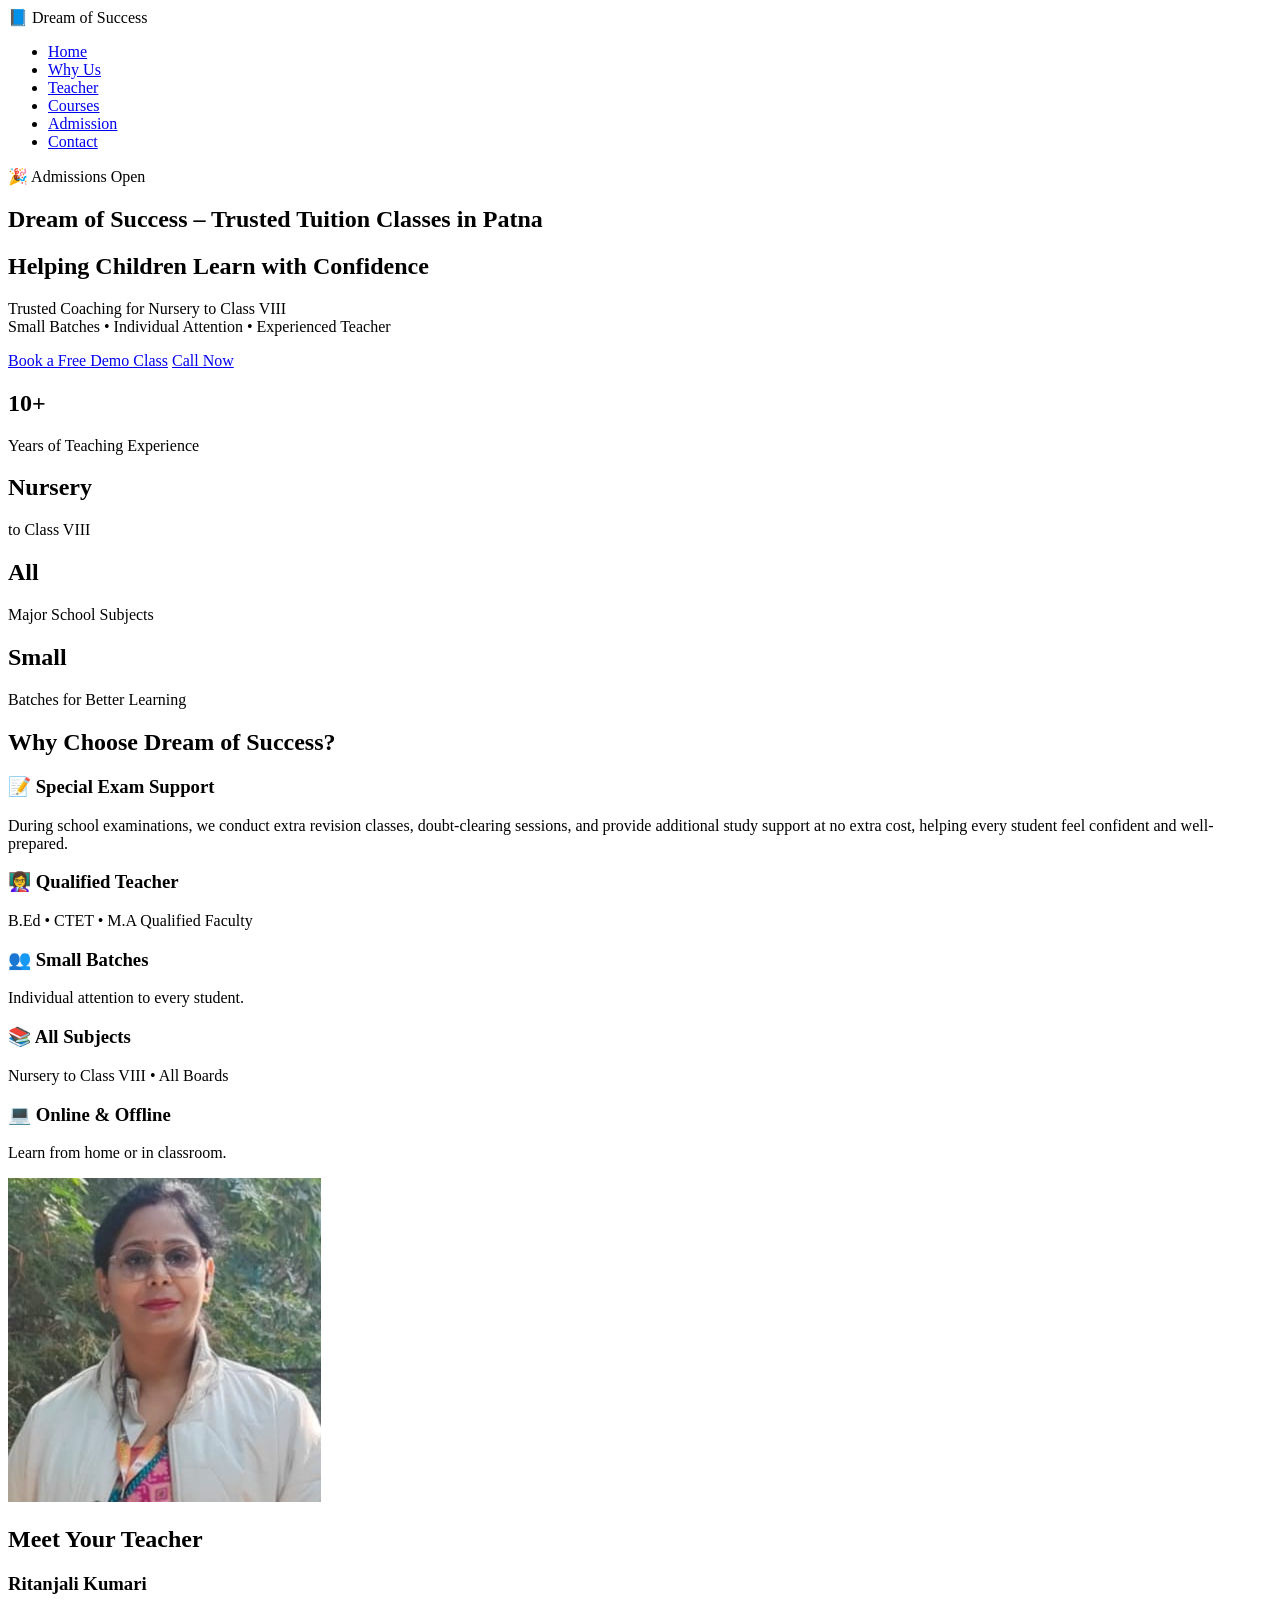
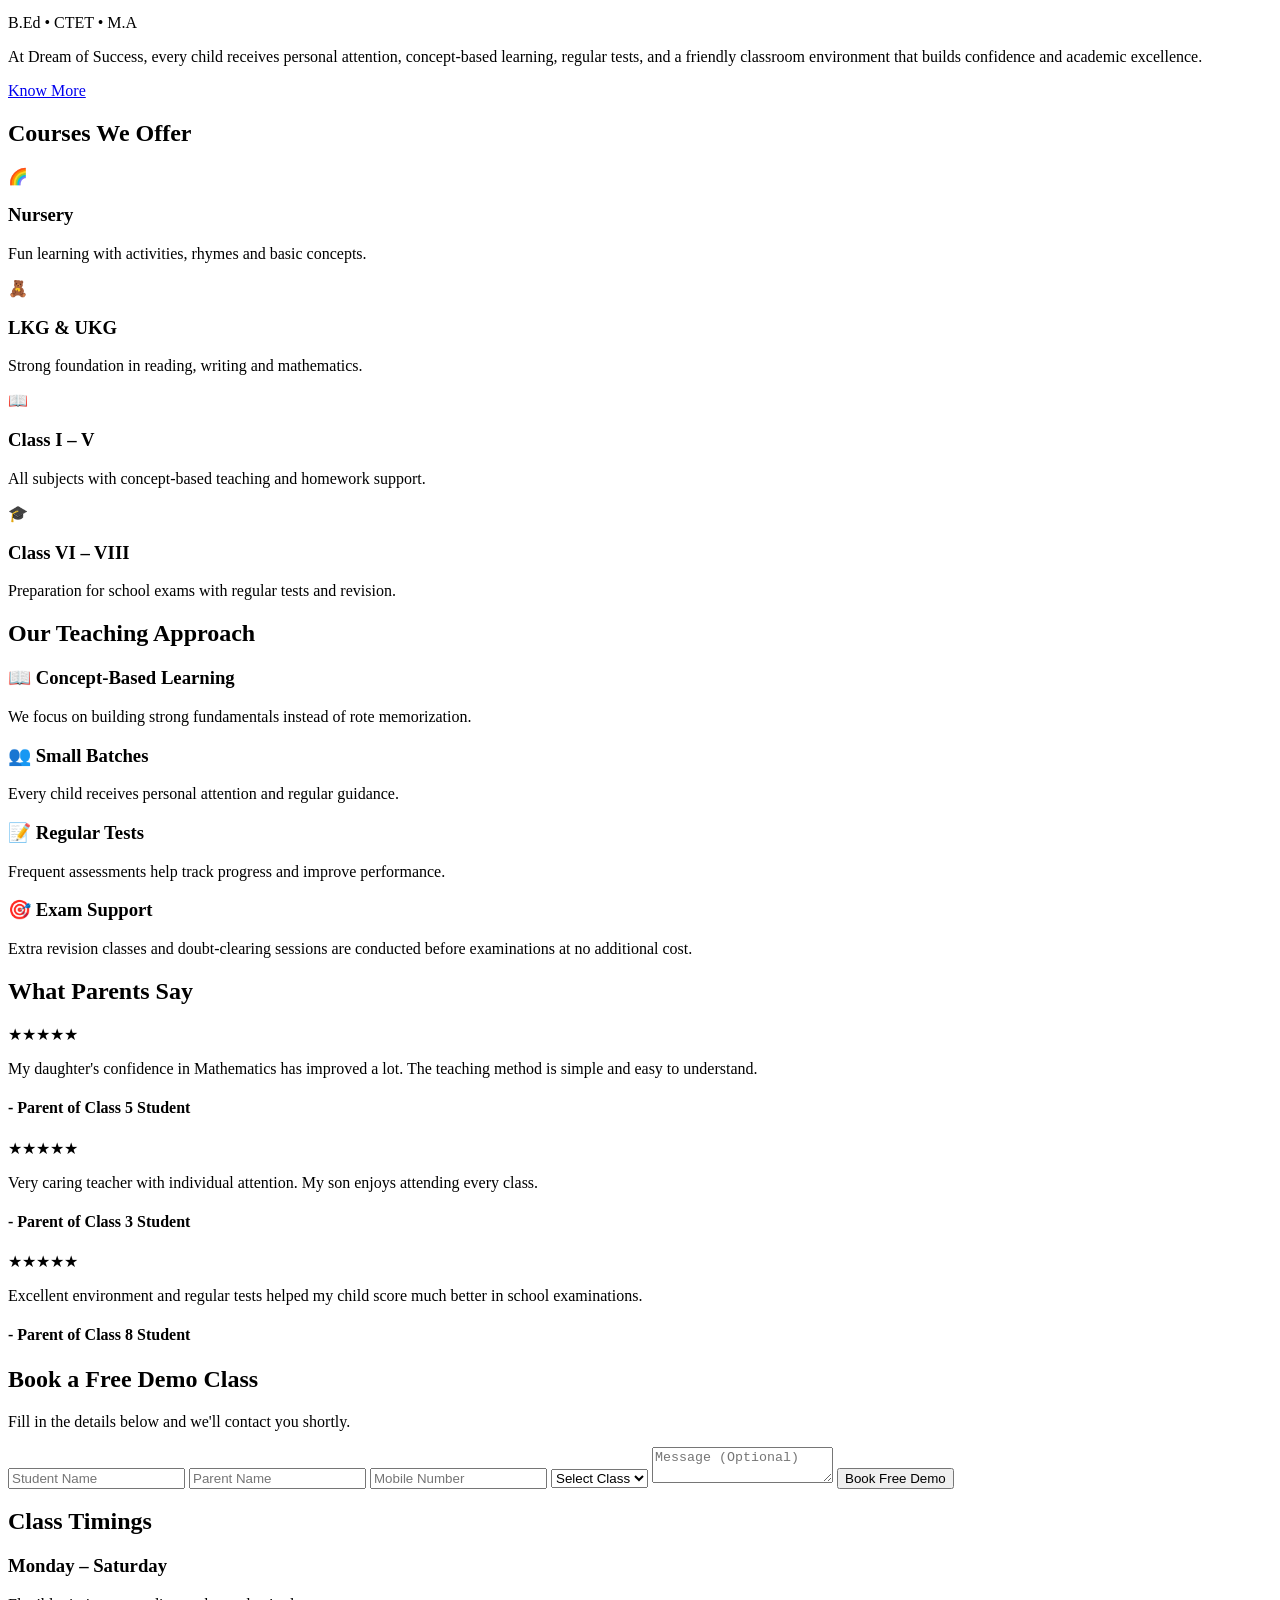
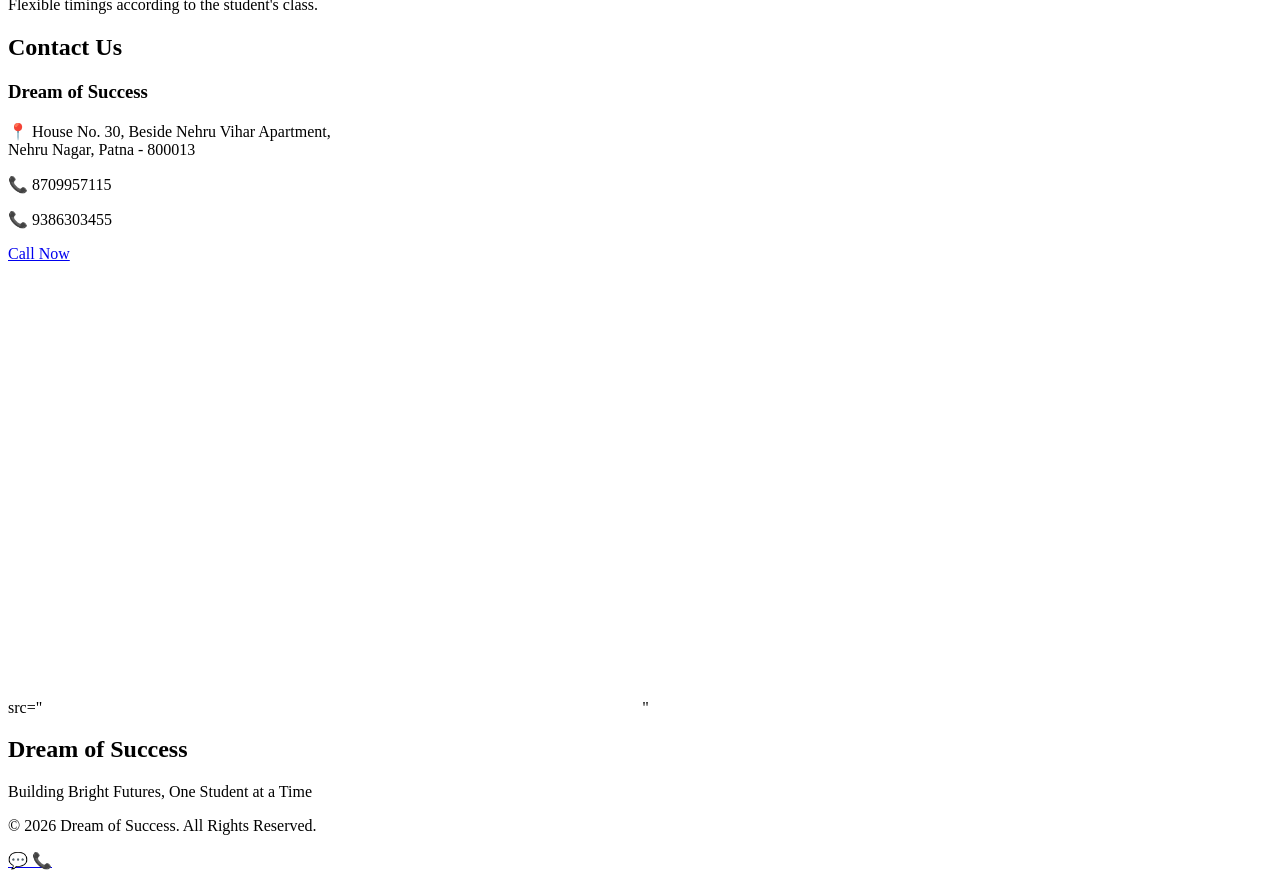
==== index.html @ 753d4f34 "Initial Website Upload" ====
<!DOCTYPE html>
<html lang="en">

<head>
    <meta charset="UTF-8">
    <meta name="viewport" content="width=device-width, initial-scale=1.0">

    <title>Dream of Success | Best Tuition Classes in Patna</title>

    <meta name="description"
        content="Dream of Success provides quality tuition from Nursery to Class VIII in Nehru Nagar, Patna.">

    <link rel="stylesheet" href="css/style.css">

    <link href="https://fonts.googleapis.com/css2?family=Poppins:wght@300;400;500;600;700&display=swap"
        rel="stylesheet">
</head>

<body>

    <header>

        <nav>

            <div class="logo">📘 Dream of Success</div>

            <ul>

                <li><a href="#home">Home</a></li>
                <li><a href="#features">Why Us</a></li>
                <li><a href="#about">Teacher</a></li>
                <li><a href="#courses">Courses</a></li>
                <li><a href="#admission">Admission</a></li>
                <li><a href="#contact">Contact</a></li>

            </ul>

        </nav>

        <section class="hero" id="home">

            <div class="hero-text">
                <div class="admission-badge">
                    🎉 Admissions Open
                </div>

                <h1>Dream of Success – Trusted Tuition Classes in Patna</h1>

                <h2>Helping Children Learn with Confidence</h2>

                <p>
                    Trusted Coaching for Nursery to Class VIII
                    <br>
                    Small Batches • Individual Attention • Experienced Teacher
                </p>

                <div class="buttons">

                    <a href="#" class="btn">Book a Free Demo Class</a>

                    <a href="tel:8709957115" class="btn2">Call Now</a>

                </div>

            </div>

        </section>

    </header>
    <section class="stats">

        <div class="stat-box">
            <h2>10+</h2>
            <p>Years of Teaching Experience</p>
        </div>

        <div class="stat-box">
            <h2>Nursery</h2>
            <p>to Class VIII</p>
        </div>

        <div class="stat-box">
            <h2>All</h2>
            <p>Major School Subjects</p>
        </div>

        <div class="stat-box">
            <h2>Small</h2>
            <p>Batches for Better Learning</p>
        </div>

    </section>
    <section class="features" id="features">


        <h2>Why Choose Dream of Success?</h2>

        <div class="cards">
            <div class="card">
                <h3>📝 Special Exam Support</h3>
                <p>During school examinations, we conduct extra revision classes, doubt-clearing sessions, and provide
                    additional study support at no extra cost, helping every student feel confident and well-prepared.
                </p>
            </div>

            <div class="card">
                <h3>👩‍🏫 Qualified Teacher</h3>
                <p>B.Ed • CTET • M.A Qualified Faculty</p>
            </div>

            <div class="card">
                <h3>👥 Small Batches</h3>
                <p>Individual attention to every student.</p>
            </div>

            <div class="card">
                <h3>📚 All Subjects</h3>
                <p>Nursery to Class VIII • All Boards</p>
            </div>

            <div class="card">
                <h3>💻 Online & Offline</h3>
                <p>Learn from home or in classroom.</p>
            </div>

        </div>

    </section>
    <section class="about" id="about">

        <div class="about-image">

            <img src="teacher.jpeg" alt="Ritanjali Kumari">
        </div>

        <div class="about-content">

            <h2>Meet Your Teacher</h2>

            <h3>Ritanjali Kumari</h3>

            <p class="degree">
                B.Ed • CTET • M.A
            </p>

            <p>

                At Dream of Success, every child receives personal attention,
                concept-based learning, regular tests, and a friendly classroom
                environment that builds confidence and academic excellence.

            </p>

            <a href="#" class="btn">
                Know More
            </a>

        </div>

    </section>
    <section class="courses" id="courses">

        <h2>Courses We Offer</h2>

        <div class="course-grid">

            <div class="course-card">
                <div class="icon">🌈</div>
                <h3>Nursery</h3>
                <p>Fun learning with activities, rhymes and basic concepts.</p>
            </div>

            <div class="course-card">
                <div class="icon">🧸</div>
                <h3>LKG & UKG</h3>
                <p>Strong foundation in reading, writing and mathematics.</p>
            </div>

            <div class="course-card">
                <div class="icon">📖</div>
                <h3>Class I – V</h3>
                <p>All subjects with concept-based teaching and homework support.</p>
            </div>

            <div class="course-card">
                <div class="icon">🎓</div>
                <h3>Class VI – VIII</h3>
                <p>Preparation for school exams with regular tests and revision.</p>
            </div>

        </div>

    </section>
    <section class="approach">

        <h2>Our Teaching Approach</h2>

        <div class="approach-grid">

            <div class="approach-card">
                <h3>📖 Concept-Based Learning</h3>
                <p>We focus on building strong fundamentals instead of rote memorization.</p>
            </div>

            <div class="approach-card">
                <h3>👥 Small Batches</h3>
                <p>Every child receives personal attention and regular guidance.</p>
            </div>

            <div class="approach-card">
                <h3>📝 Regular Tests</h3>
                <p>Frequent assessments help track progress and improve performance.</p>
            </div>

            <div class="approach-card">
                <h3>🎯 Exam Support</h3>
                <p>Extra revision classes and doubt-clearing sessions are conducted before examinations at no additional
                    cost.</p>
            </div>

        </div>

    </section>
    <section class="testimonials">

        <h2>What Parents Say</h2>

        <div class="testimonial-grid">

            <div class="testimonial-card">

                <div class="stars">★★★★★</div>

                <p>
                    My daughter's confidence in Mathematics has improved a lot.
                    The teaching method is simple and easy to understand.
                </p>

                <h4>- Parent of Class 5 Student</h4>

            </div>

            <div class="testimonial-card">

                <div class="stars">★★★★★</div>

                <p>
                    Very caring teacher with individual attention.
                    My son enjoys attending every class.
                </p>

                <h4>- Parent of Class 3 Student</h4>

            </div>

            <div class="testimonial-card">

                <div class="stars">★★★★★</div>

                <p>
                    Excellent environment and regular tests helped my child
                    score much better in school examinations.
                </p>

                <h4>- Parent of Class 8 Student</h4>

            </div>

        </div>

    </section>
    
    <section class="admission" id="admission">

        <h2>Book a Free Demo Class</h2>

        <p>Fill in the details below and we'll contact you shortly.</p>

        <form class="admission-form"
            action="https://formsubmit.co/ritanjalisanjeev@gmail.com"
            method="POST">

            <input type="text" placeholder="Student Name" required>

            <input type="text" placeholder="Parent Name" required>

            <input type="tel" placeholder="Mobile Number" required>

            <select required>
                <option>Select Class</option>
                <option>Nursery</option>
                <option>LKG</option>
                <option>UKG</option>
                <option>Class I</option>
                <option>Class II</option>
                <option>Class III</option>
                <option>Class IV</option>
                <option>Class V</option>
                <option>Class VI</option>
                <option>Class VII</option>
                <option>Class VIII</option>
            </select>

            <textarea placeholder="Message (Optional)"></textarea>

            <button type="submit">Book Free Demo</button>
            <input type="hidden" name="_captcha" value="false">

<input type="hidden" name="_next" value="https://google.com">

        </form>
        <section class="timings">

            <h2>Class Timings</h2>

            <div class="timing-card">

                <h3>Monday – Saturday</h3>

                <p>Flexible timings according to the student's class.</p>

            </div>

        </section>
    </section>
    <section class="contact" id="contact">

        <h2>Contact Us</h2>

        <div class="contact-box">

            <h3>Dream of Success</h3>

            <p>📍 House No. 30, Beside Nehru Vihar Apartment,<br>
                Nehru Nagar, Patna - 800013</p>

            <p>📞 8709957115</p>

            <p>📞 9386303455</p>

            <a href="tel:8709957115" class="btn">Call Now</a>

        </div>

    </section>
    src="<iframe
        src="https://www.google.com/maps/embed?pb=!1m18!1m12!1m3!1d698.3111530061944!2d85.11389551676392!3d25.625874610426585!2m3!1f0!2f0!3f0!3m2!1i1024!2i768!4f13.1!3m3!1m2!1s0x39ed5902c5479e61%3A0xc24151479e6f8501!2sGarg%20Jyotish%20Kendra!5e0!3m2!1sen!2sin!4v1782725525491!5m2!1sen!2sin"
        width="600" height="450" style="border:0;" allowfullscreen="" loading="lazy"
        referrerpolicy="strict-origin-when-cross-origin"></iframe>"

    <footer>

        <h2>Dream of Success</h2>

        <p>
            Building Bright Futures, One Student at a Time
        </p>

        <p>

            © 2026 Dream of Success. All Rights Reserved.

        </p>

    </footer>
    <!-- WhatsApp Floating Button -->

    <a href="https://wa.me/8709957115" class="whatsapp" target="_blank">

        💬

    </a>
    <a href="tel:8709957115" class="call">

        📞

    </a>


</body>

</html>
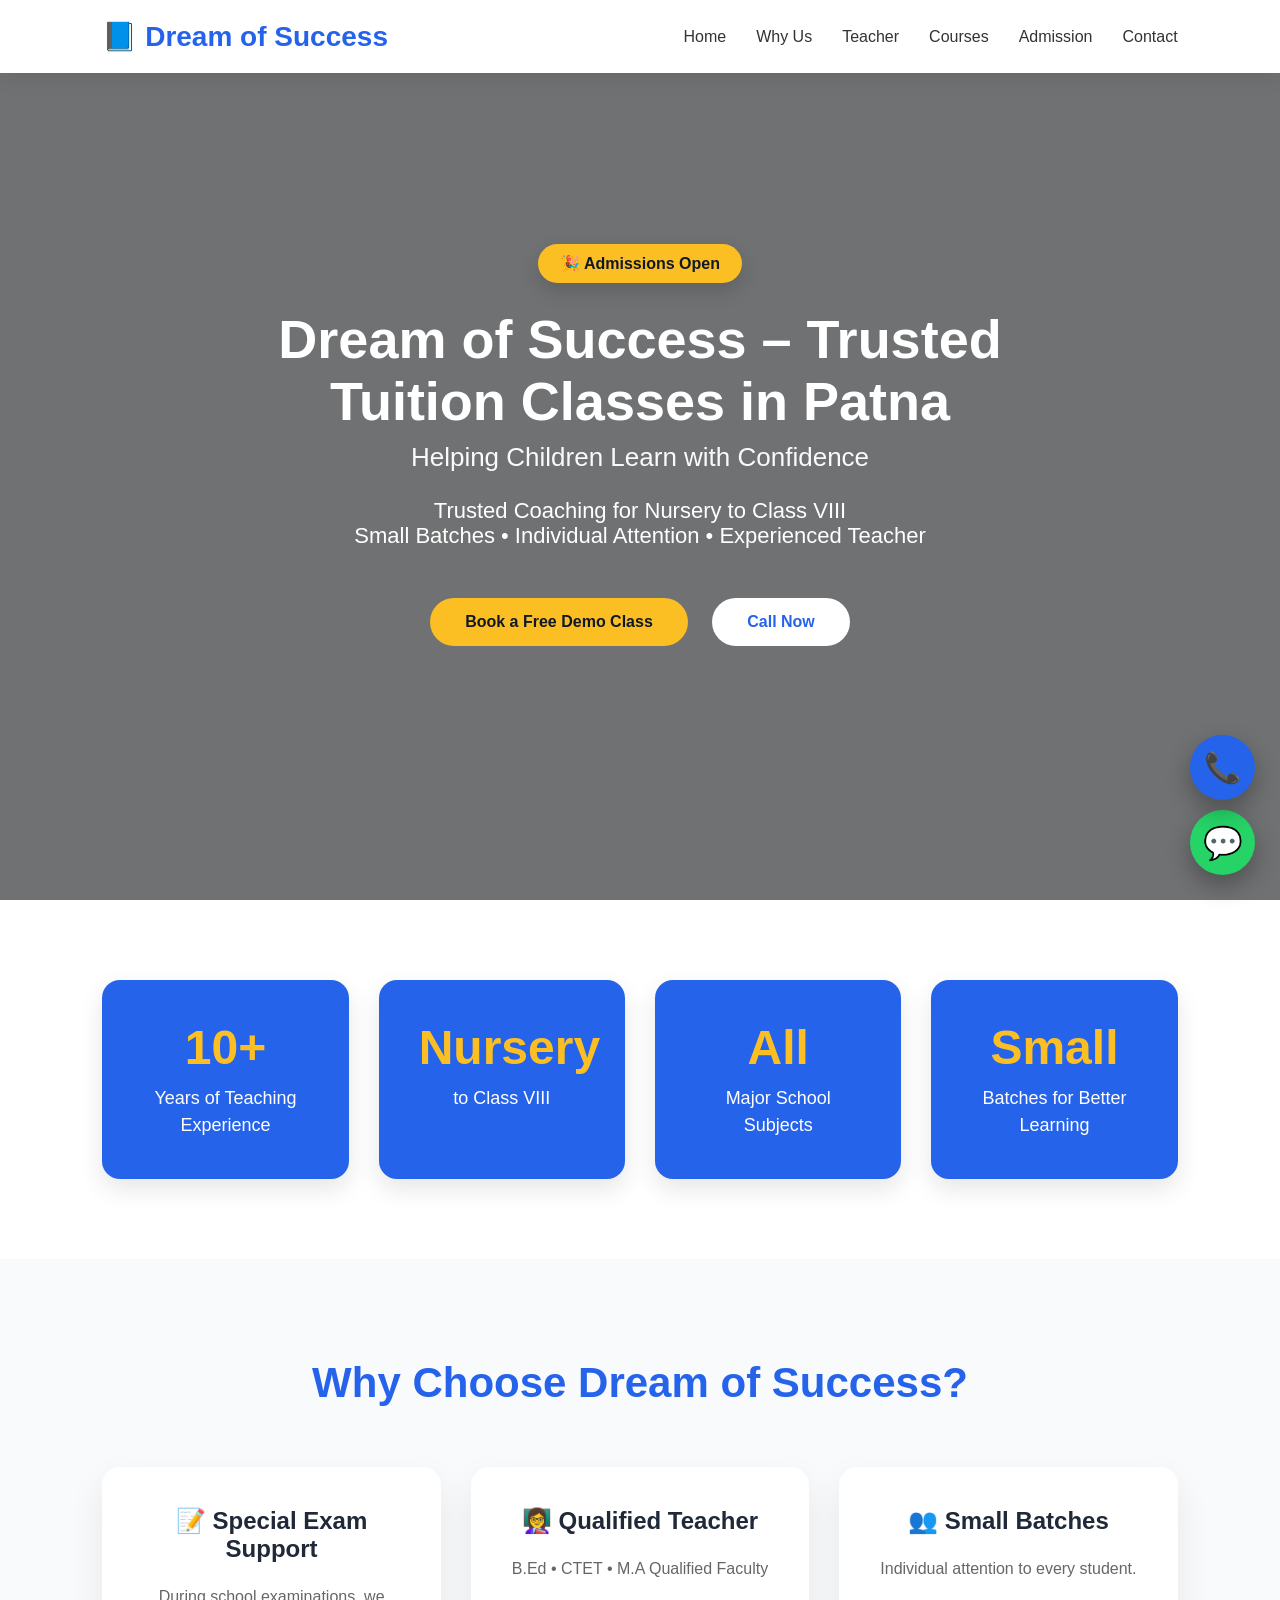
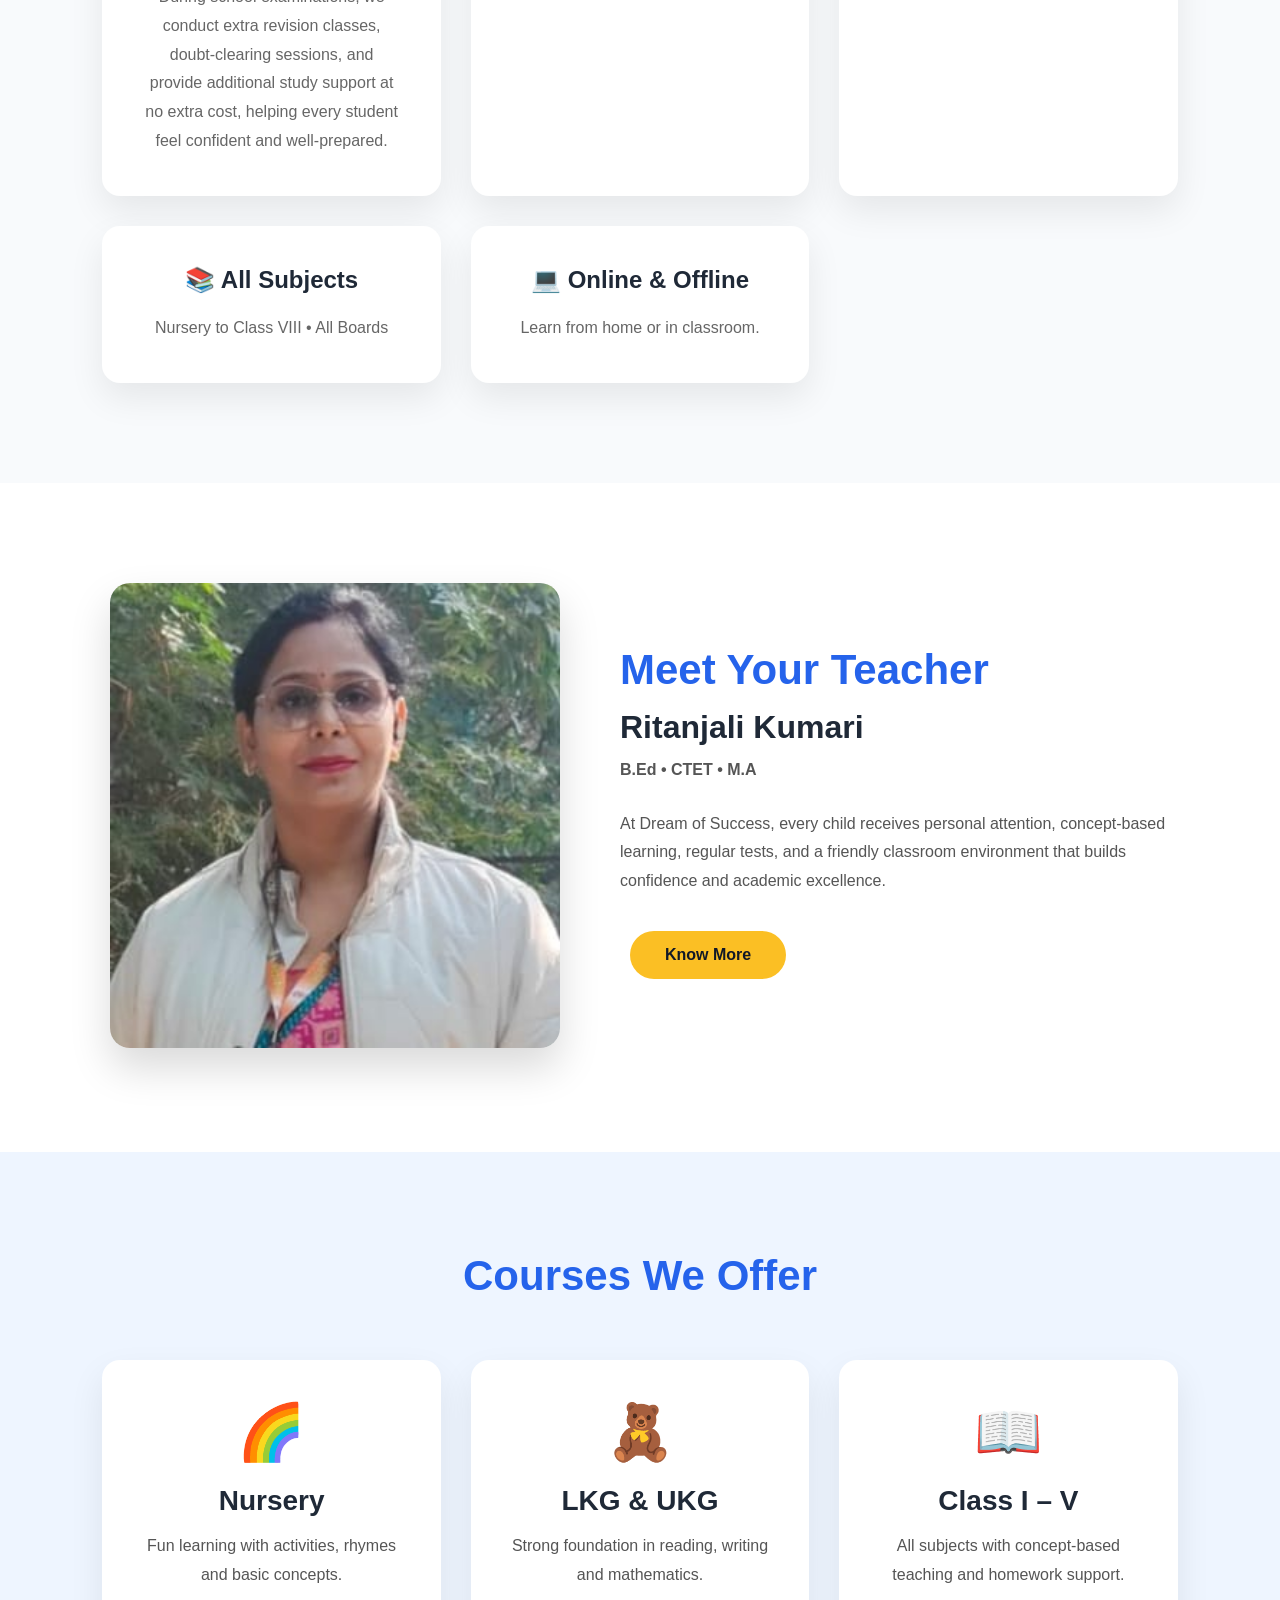
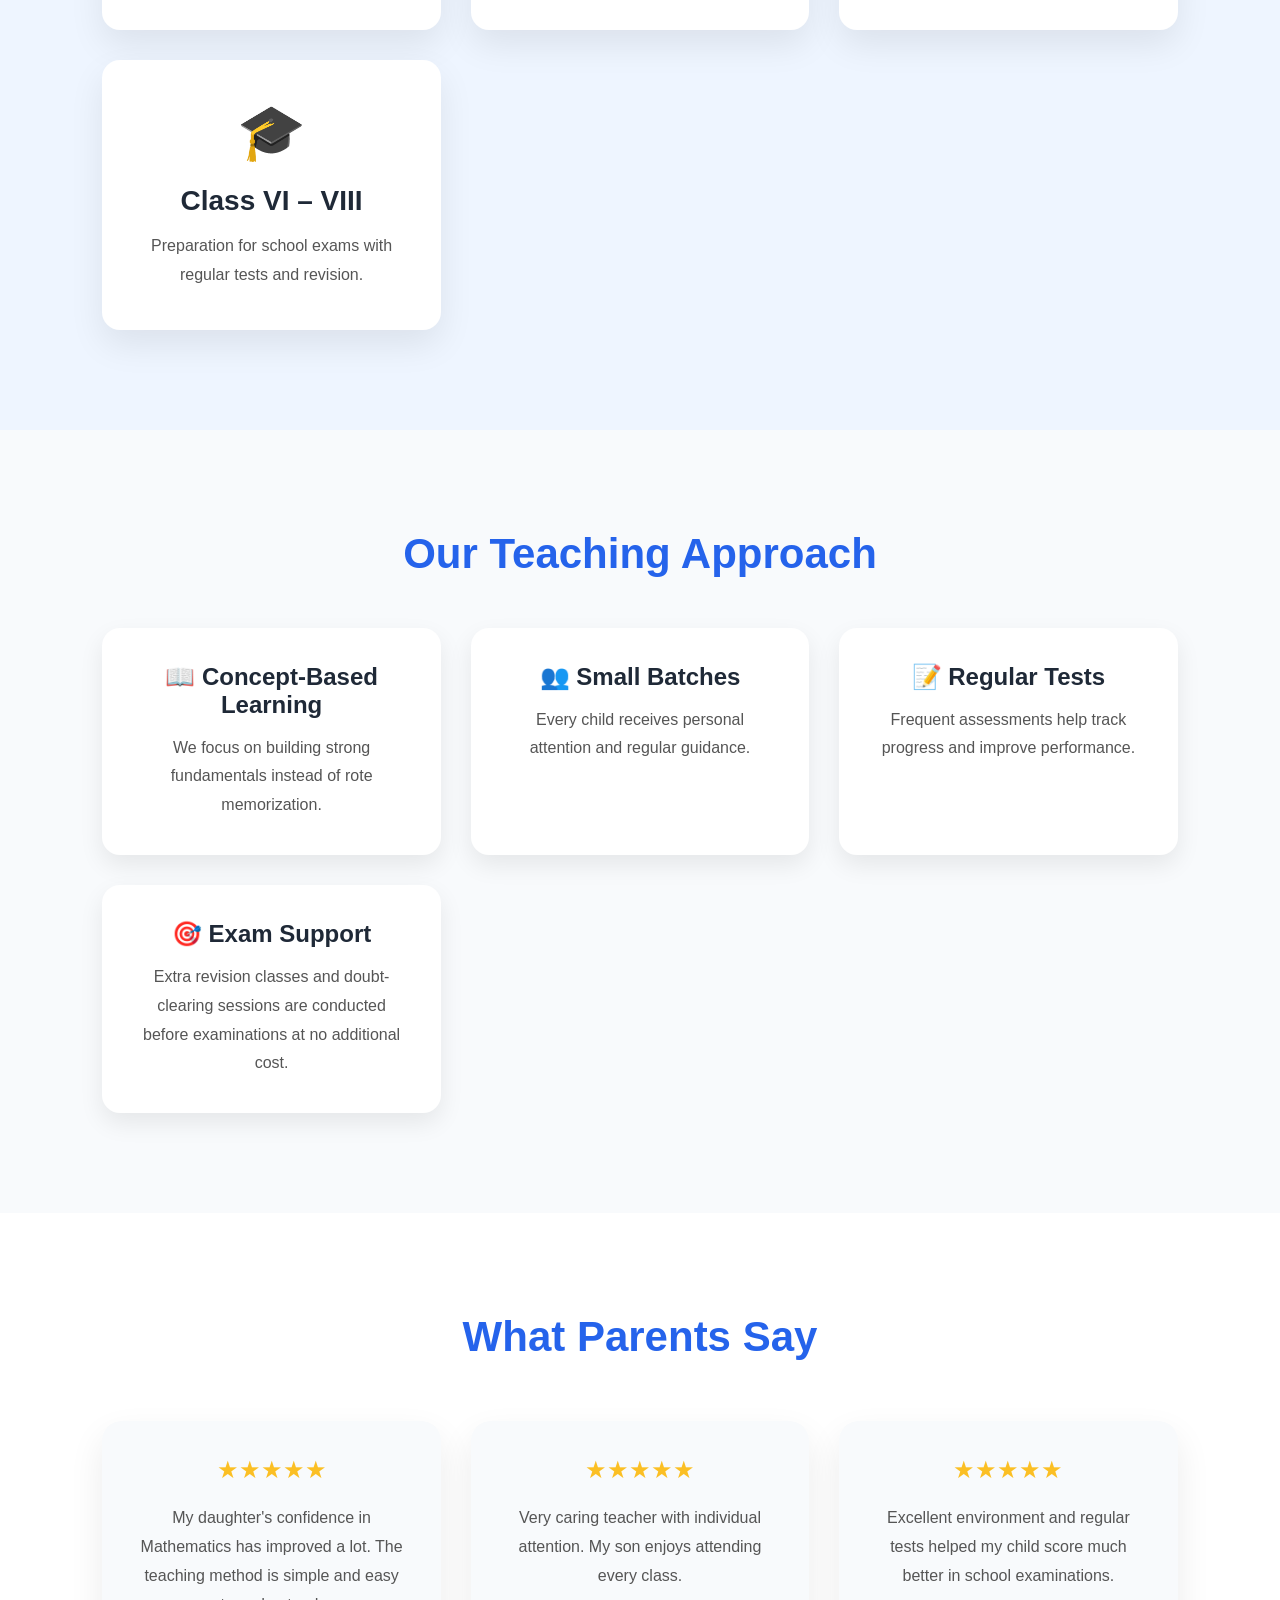
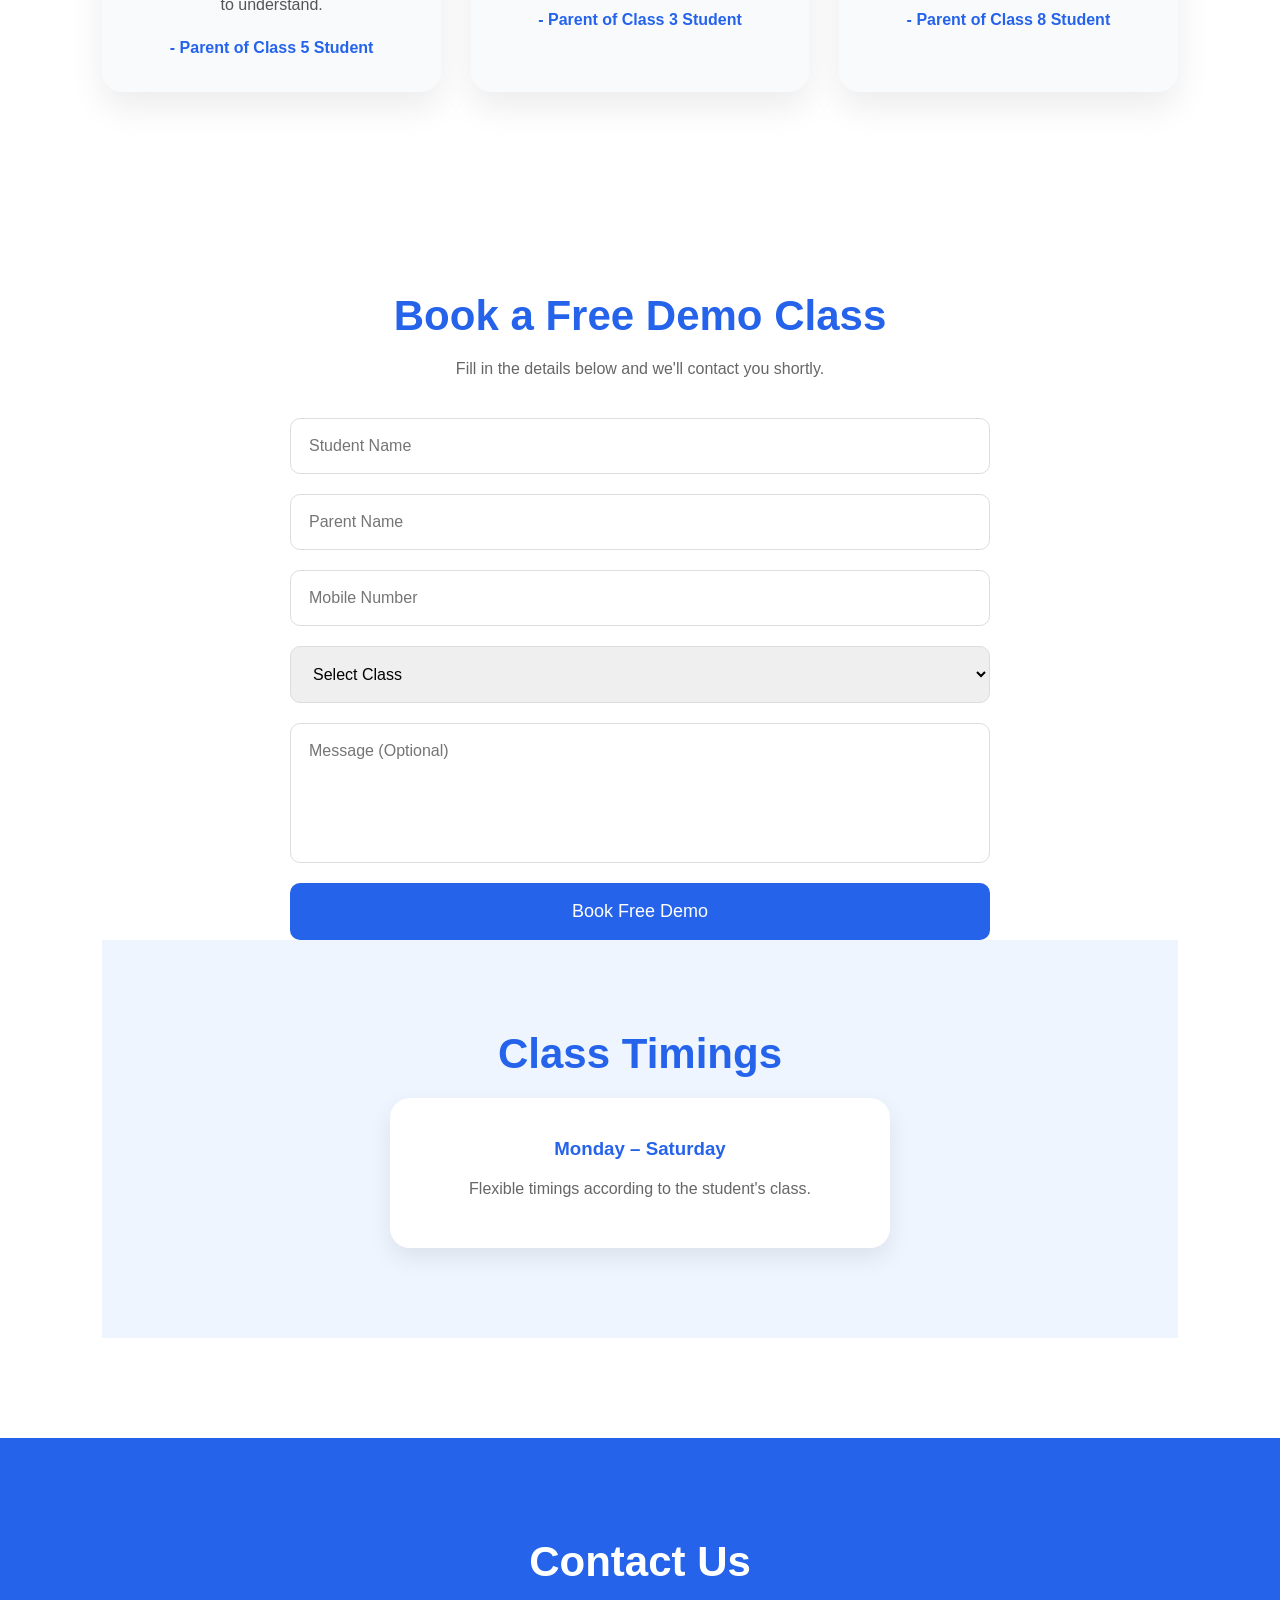
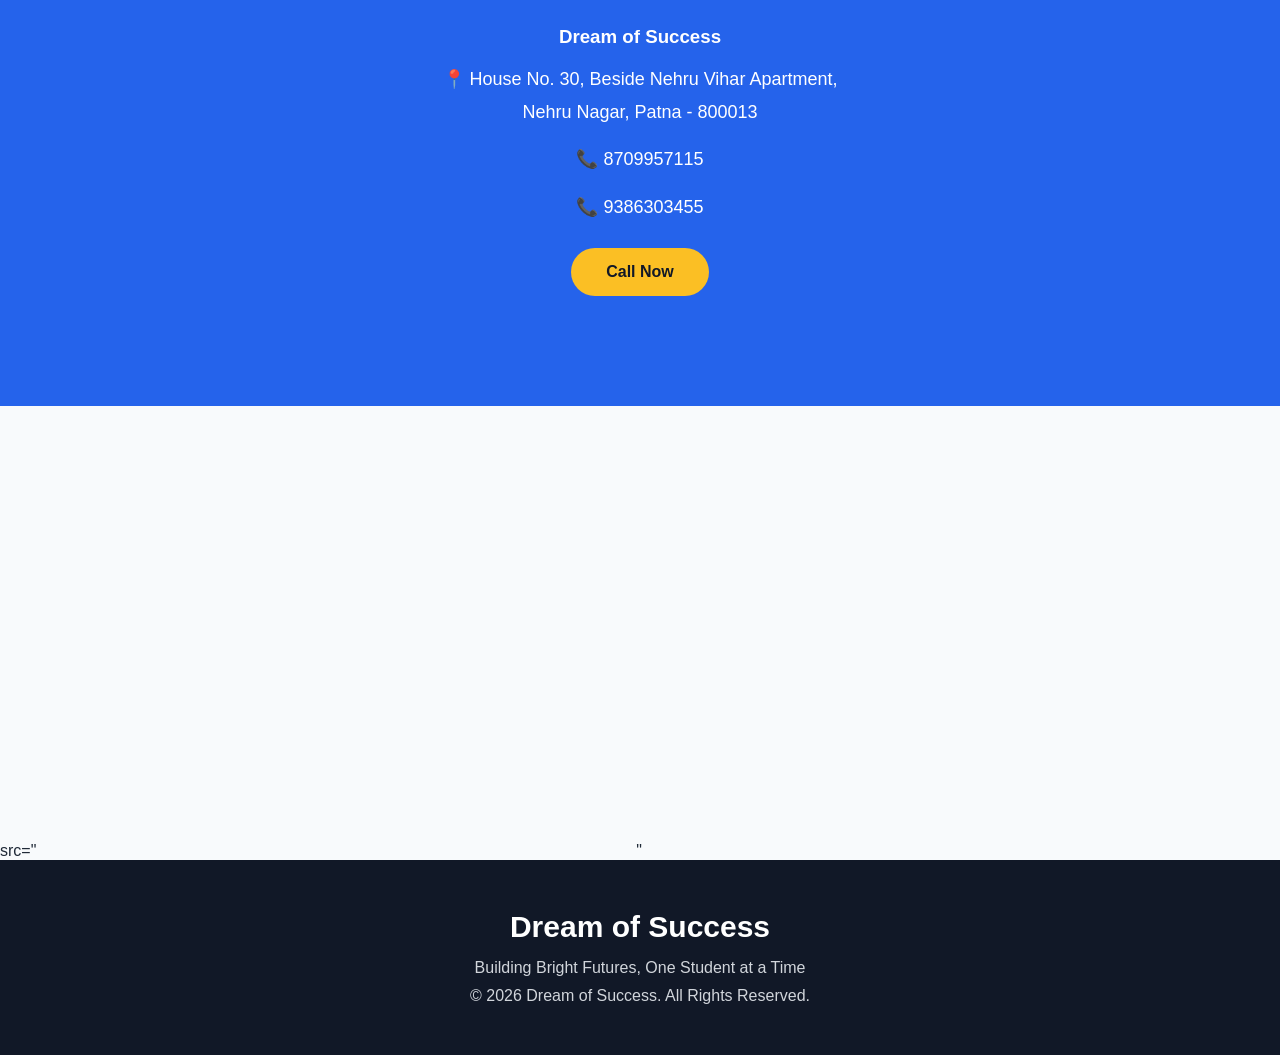
==== commit 8c6532d6: "Fix HTML structure and formatting issues" ====
--- a/index.html
+++ b/index.html
@@ -10,7 +10,7 @@
     <meta name="description"
         content="Dream of Success provides quality tuition from Nursery to Class VIII in Nehru Nagar, Patna.">
 
-    <link rel="stylesheet" href="css/style.css">
+    <link rel="stylesheet" href="style.css">
 
     <link href="https://fonts.googleapis.com/css2?family=Poppins:wght@300;400;500;600;700&display=swap"
         rel="stylesheet">
@@ -379,4 +379,4 @@
 
 </body>
 
-</html>+</html>
--- a/style.css
+++ b/style.css
@@ -0,0 +1,737 @@
+*{
+margin:0;
+padding:0;
+box-sizing:border-box;
+font-family:'Poppins',sans-serif;
+}
+html{
+
+scroll-behavior:smooth;
+
+}
+body{
+background:#f8fafc;
+color:#1f2937;
+}
+
+nav{
+display:flex;
+justify-content:space-between;
+align-items:center;
+padding:20px 8%;
+background:#ffffff;
+box-shadow:0 5px 20px rgba(0,0,0,.08);
+position:fixed;
+width:100%;
+z-index:1000;
+}
+
+.logo{
+font-size:28px;
+font-weight:700;
+color:#2563eb;
+}
+
+nav ul{
+display:flex;
+list-style:none;
+}
+
+nav ul li{
+margin-left:30px;
+}
+
+nav a{
+text-decoration:none;
+color:#333;
+font-weight:500;
+transition:.3s;
+}
+
+nav a:hover{
+color:#2563eb;
+}
+
+.hero{
+height:100vh;
+display:flex;
+justify-content:center;
+align-items:center;
+text-align:center;
+padding-top: 140px;
+background:
+linear-gradient(rgba(0,0,0,.55),rgba(0,0,0,.55)),
+url("https://images.unsplash.com/photo-1509062522246-3755977927d7?w=1600&auto=format&fit=crop");
+
+background-size:cover;
+
+background-position:center;
+color:white;
+padding:20px;
+}
+
+.hero h1{
+font-size:54px;
+max-width:850px;
+}
+
+.hero p{
+margin-top:25px;
+font-size:22px;
+line-height:1.15;
+}
+
+.buttons{
+margin-top:40px;
+}
+
+.btn,.btn2{
+display:inline-block;
+padding:15px 35px;
+border-radius:50px;
+text-decoration:none;
+font-weight:600;
+margin:10px;
+transition:.3s;
+}
+
+.btn{
+background:#fbbf24;
+color:#111827;
+}
+
+.btn:hover{
+transform:translateY(-5px);
+}
+
+.btn2{
+background:white;
+color:#2563eb;
+}
+
+.btn2:hover{
+transform:translateY(-5px);
+}
+
+.features{
+padding:100px 8%;
+text-align:center;
+}
+
+.features h2{
+font-size:42px;
+margin-bottom:60px;
+color:#2563eb;
+}
+
+.cards{
+display:grid;
+grid-template-columns:repeat(auto-fit,minmax(250px,1fr));
+gap:30px;
+}
+
+.card{
+background:white;
+padding:40px;
+border-radius:18px;
+box-shadow:0 15px 35px rgba(0,0,0,.08);
+transition:.4s;
+}
+
+.card:hover{
+transform:translateY(-10px);
+}
+
+.card h3{
+margin-bottom:20px;
+font-size:24px;
+}
+
+.card p{
+color:#666;
+line-height:1.8;
+}
+
+@media(max-width:768px){
+
+nav{
+flex-direction:column;
+}
+
+nav ul{
+margin-top:20px;
+flex-wrap:wrap;
+justify-content:center;
+}
+
+.hero h1{
+font-size:38px;
+}
+
+.hero p{
+font-size:18px;
+}
+
+}
+.about{
+
+display:flex;
+align-items:center;
+justify-content:center;
+padding:100px 8%;
+gap:60px;
+background:white;
+flex-wrap:wrap;
+
+}
+
+.about-image img{
+
+width:450px;
+max-width:100%;
+border-radius:20px;
+box-shadow:0 20px 40px rgba(0,0,0,.15);
+
+}
+
+.about-content{
+
+max-width:550px;
+
+}
+
+.about-content h2{
+
+font-size:42px;
+color:#2563eb;
+margin-bottom:15px;
+
+}
+
+.about-content h3{
+
+font-size:32px;
+margin-bottom:10px;
+
+}
+
+.degree{
+
+font-weight:600;
+color:#f59e0b;
+margin-bottom:20px;
+
+}
+
+.about-content p{
+
+line-height:1.8;
+color:#555;
+margin-bottom:25px;
+
+}
+/* ---------- Courses ---------- */
+
+.courses{
+
+padding:100px 8%;
+background:#eef5ff;
+text-align:center;
+
+}
+
+.courses h2{
+
+font-size:42px;
+margin-bottom:60px;
+color:#2563eb;
+
+}
+
+.course-grid{
+
+display:grid;
+grid-template-columns:repeat(auto-fit,minmax(250px,1fr));
+gap:30px;
+
+}
+
+.course-card{
+
+background:white;
+padding:40px;
+border-radius:18px;
+box-shadow:0 15px 35px rgba(0,0,0,.08);
+transition:.4s;
+
+}
+
+.course-card:hover{
+
+transform:translateY(-10px) scale(1.03);
+
+}
+
+.icon{
+
+font-size:55px;
+margin-bottom:20px;
+
+}
+
+.course-card h3{
+
+font-size:28px;
+margin-bottom:15px;
+color:#1f2937;
+
+}
+
+.course-card p{
+
+line-height:1.8;
+color:#555;
+
+}
+/* Testimonials */
+
+.testimonials{
+
+padding:100px 8%;
+background:white;
+text-align:center;
+
+}
+
+.testimonials h2{
+
+font-size:42px;
+color:#2563eb;
+margin-bottom:60px;
+
+}
+
+.testimonial-grid{
+
+display:grid;
+grid-template-columns:repeat(auto-fit,minmax(300px,1fr));
+gap:30px;
+
+}
+
+.testimonial-card{
+
+background:#f8fafc;
+padding:35px;
+border-radius:20px;
+box-shadow:0 15px 35px rgba(0,0,0,.08);
+transition:.4s;
+
+}
+
+.testimonial-card:hover{
+
+transform:translateY(-10px);
+
+}
+
+.stars{
+
+font-size:24px;
+margin-bottom:20px;
+color:#fbbf24;
+
+}
+
+.testimonial-card p{
+
+line-height:1.8;
+color:#555;
+margin-bottom:20px;
+
+}
+
+.testimonial-card h4{
+
+color:#2563eb;
+
+}
+/* Contact */
+
+.contact{
+
+padding:100px 8%;
+background:#2563eb;
+color:white;
+text-align:center;
+
+}
+
+.contact h2{
+
+font-size:42px;
+margin-bottom:40px;
+
+}
+
+.contact-box{
+
+max-width:700px;
+margin:auto;
+
+}
+
+.contact p{
+
+margin:15px 0;
+font-size:18px;
+line-height:1.8;
+
+}
+/* WhatsApp */
+
+.whatsapp{
+
+position:fixed;
+
+bottom:25px;
+
+right:25px;
+
+width:65px;
+
+height:65px;
+
+background:#25D366;
+
+color:white;
+
+display:flex;
+
+justify-content:center;
+
+align-items:center;
+
+font-size:32px;
+
+border-radius:50%;
+
+text-decoration:none;
+
+box-shadow:0 10px 25px rgba(0,0,0,.3);
+
+transition:.3s;
+
+z-index:999;
+
+}
+
+.whatsapp:hover{
+
+transform:scale(1.1);
+
+}
+/* Footer */
+
+footer{
+
+background:#111827;
+
+color:white;
+
+padding:50px 20px;
+
+text-align:center;
+
+}
+
+footer h2{
+
+margin-bottom:15px;
+
+font-size:30px;
+
+}
+
+footer p{
+
+margin-top:10px;
+
+color:#d1d5db;
+
+}
+/* Admission Badge */
+
+.admission-badge{
+display:inline-block;
+background:#fbbf24;
+color:#111827;
+padding:10px 22px;
+border-radius:30px;
+font-weight:600;
+margin-bottom:25px;
+font-size:16px;
+box-shadow:0 8px 20px rgba(0,0,0,.15);
+animation:float 2s ease-in-out infinite;
+}
+
+@keyframes float{
+
+0%{
+transform:translateY(0);
+}
+
+50%{
+transform:translateY(-6px);
+}
+
+100%{
+transform:translateY(0);
+}
+
+}
+.hero h2{
+font-size:26px;
+font-weight:500;
+margin-top:10px;
+color:#f8fafc;
+}
+/* Statistics */
+
+.stats{
+display:grid;
+grid-template-columns:repeat(auto-fit,minmax(220px,1fr));
+gap:30px;
+padding:80px 8%;
+background:#ffffff;
+}
+
+.stat-box{
+background:#2563eb;
+color:white;
+padding:40px;
+border-radius:18px;
+text-align:center;
+box-shadow:0 10px 25px rgba(0,0,0,.1);
+transition:.3s;
+}
+
+.stat-box:hover{
+transform:translateY(-8px);
+}
+
+.stat-box h2{
+font-size:48px;
+margin-bottom:10px;
+color:#fbbf24;
+}
+
+.stat-box p{
+font-size:18px;
+line-height:1.5;
+}
+
+/* Teaching Approach */
+
+.approach{
+padding:100px 8%;
+background:#f8fafc;
+text-align:center;
+}
+
+.approach h2{
+font-size:42px;
+color:#2563eb;
+margin-bottom:50px;
+}
+
+.approach-grid{
+display:grid;
+grid-template-columns:repeat(auto-fit,minmax(250px,1fr));
+gap:30px;
+}
+
+.approach-card{
+background:white;
+padding:35px;
+border-radius:18px;
+box-shadow:0 10px 25px rgba(0,0,0,.08);
+transition:.3s;
+}
+
+.approach-card:hover{
+transform:translateY(-8px);
+}
+
+.approach-card h3{
+margin-bottom:15px;
+font-size:24px;
+}
+
+.approach-card p{
+line-height:1.8;
+color:#555;
+}
+/* Admission Form */
+
+.admission{
+
+padding:100px 8%;
+
+background:white;
+
+text-align:center;
+
+}
+
+.admission h2{
+
+font-size:42px;
+
+color:#2563eb;
+
+margin-bottom:20px;
+
+}
+
+.admission p{
+
+color:#666;
+
+margin-bottom:40px;
+
+}
+
+.admission-form{
+
+max-width:700px;
+
+margin:auto;
+
+display:flex;
+
+flex-direction:column;
+
+gap:20px;
+
+}
+
+.admission-form input,
+.admission-form select,
+.admission-form textarea{
+
+padding:18px;
+
+border:1px solid #ddd;
+
+border-radius:10px;
+
+font-size:16px;
+
+}
+
+.admission-form textarea{
+
+height:140px;
+
+resize:none;
+
+}
+
+.admission-form button{
+
+padding:18px;
+
+background:#2563eb;
+
+color:white;
+
+border:none;
+
+border-radius:10px;
+
+font-size:18px;
+
+cursor:pointer;
+
+transition:.3s;
+
+}
+
+.admission-form button:hover{
+
+background:#1d4ed8;
+
+}
+.call{
+
+position:fixed;
+
+bottom:100px;
+
+right:25px;
+
+width:65px;
+
+height:65px;
+
+background:#2563eb;
+
+color:white;
+
+display:flex;
+
+justify-content:center;
+
+align-items:center;
+
+border-radius:50%;
+
+font-size:30px;
+
+text-decoration:none;
+
+box-shadow:0 10px 25px rgba(0,0,0,.3);
+
+transition:.3s;
+
+z-index:999;
+
+}
+
+.call:hover{
+
+transform:scale(1.1);
+
+}
+.timings{
+
+padding:90px 8%;
+background:#eef5ff;
+text-align:center;
+
+}
+
+.timing-card{
+
+max-width:500px;
+margin:auto;
+background:white;
+padding:40px;
+border-radius:20px;
+box-shadow:0 10px 25px rgba(0,0,0,.08);
+
+}
+
+.timing-card h3{
+
+color:#2563eb;
+margin-bottom:20px;
+
+}
+
+.timing-card p{
+
+margin:10px 0;
+
+}
